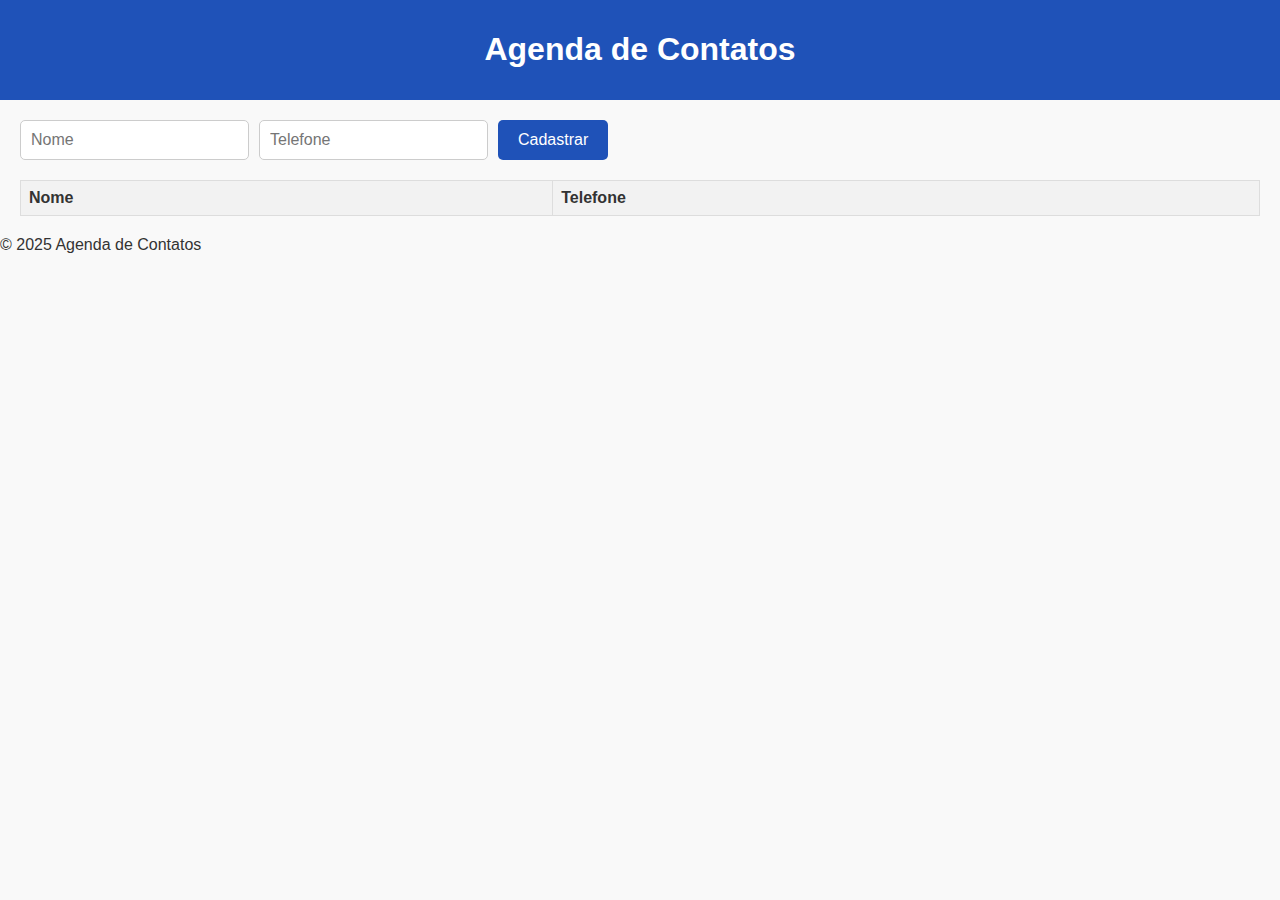
==== tabela_form.html @ 0d43ce64 "Primeiro commit: Adiciona projeto da agenda de contatos" ====
<!DOCTYPE html>
<html lang="pt-br">
<head>
    <meta charset="UTF-8">
    <meta name="viewport" content="width=device-width, initial-scale=1.0">
    <title>Agenda de Contatos</title>
    <link rel="stylesheet" href="style.css">
</head>
<body>
    <header>
        <h1>Agenda de Contatos</h1>
    </header>

    <main>
        <form id="form-agenda">
            <input type="text" id="nome" placeholder="Nome" required>
            <input type="tel" id="telefone" placeholder="Telefone" required>
            <button type="button" id="btn-cadastrar">Cadastrar</button>
        </form>

        <table id="tabela-contatos">
            <thead>
                <tr>
                    <th>Nome</th>
                    <th>Telefone</th>
                </tr>
            </thead>
            <tbody>
                <!-- Contatos serão adicionados dinamicamente aqui -->
            </tbody>
        </table>
    </main>

    <footer>
        &copy; 2025 Agenda de Contatos
    </footer>

    <script src="script.js"></script>
</body>
</html>
---- style.css ----
body {
    font-family: Arial, sans-serif;
    margin: 0;
    padding: 0;
    background-color: #f9f9f9;
    color: #333;
}

header {
    background-color: #1f52b8;
    color: white;
    padding: 10px;
    text-align: center;
}

main {
    padding: 20px;
}

form {
    margin-bottom: 20px;
    display: flex;
    gap: 10px;
}

input {
    padding: 10px;
    border: 1px solid #ccc;
    border-radius: 5px;
    font-size: 1rem;
}

button {
    padding: 10px 20px;
    border: none;
    background-color: #1f52b8;
    color: white;
    font-size: 1rem;
    border-radius: 5px;
    cursor: pointer;
}

button:hover {
    background-color: #1f52b8;
}

table {
    width: 100%;
    border-collapse: collapse;
    margin-top: 20px;
}

th, td {
    border: 1px solid #ddd;
    padding: 8px;
    text-align: left;
}

th {
    background-color: #f2f2f2;
}
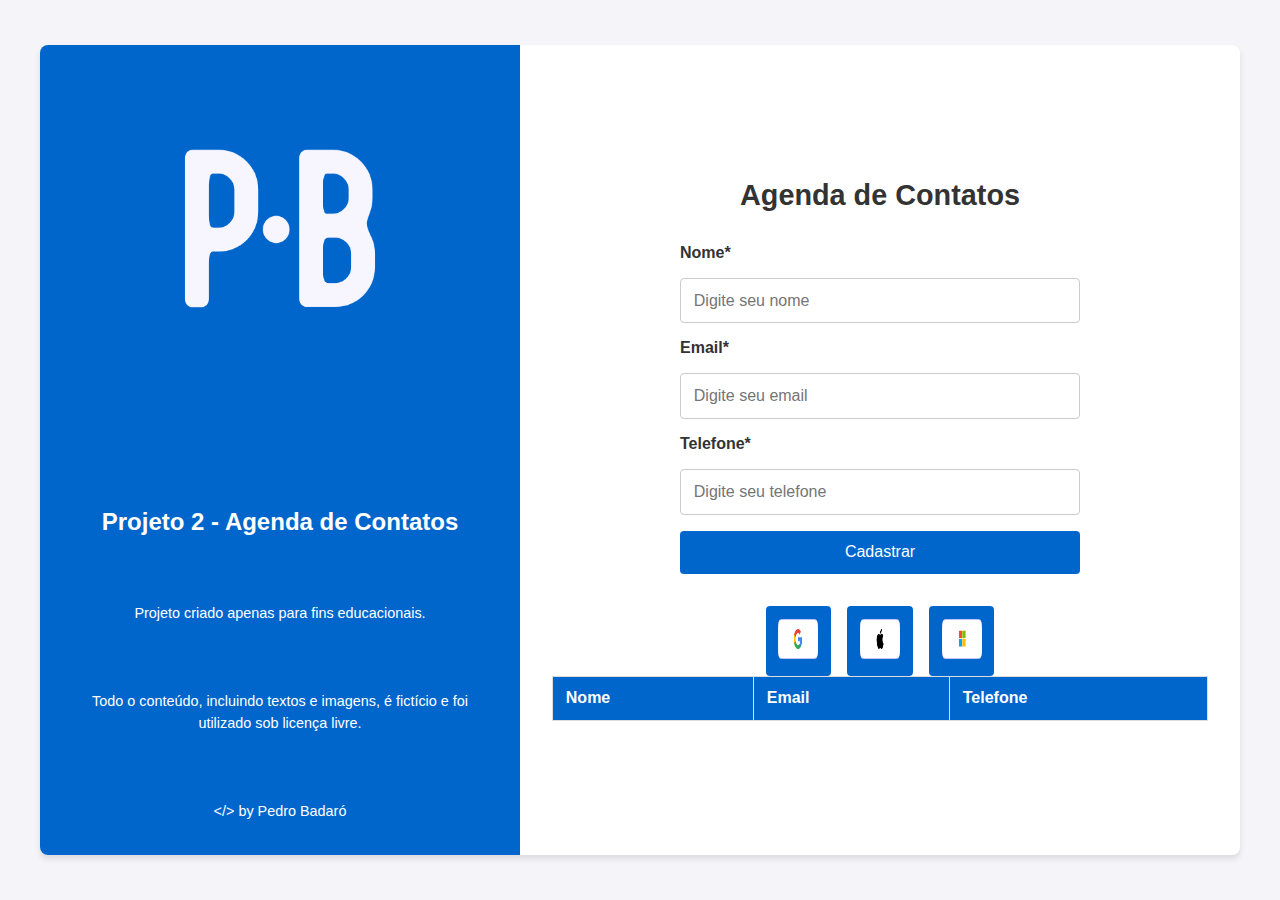
==== commit 35429042: "Versão final do projeto Agenda de Contatos" ====
--- a/tabela_form.html
+++ b/tabela_form.html
@@ -7,34 +7,66 @@
     <link rel="stylesheet" href="style.css">
 </head>
 <body>
-    <header>
-        <h1>Agenda de Contatos</h1>
-    </header>
+    <div class="container">
+        <!-- Sidebar -->
+        <aside class="sidebar">
+            <img src="Imagens/PB-branco.png" alt="Logo PB" class="logo">
+            <h2>Projeto 2 - Agenda de Contatos</h2>
+            <p>Projeto criado apenas para fins educacionais.</p>
+            <p>Todo o conteúdo, incluindo textos e imagens, é fictício e foi utilizado sob licença livre.</p>
+            <p>&lt;/&gt; by Pedro Badaró</p>
+        </aside>
 
-    <main>
-        <form id="form-agenda">
-            <input type="text" id="nome" placeholder="Nome" required>
-            <input type="tel" id="telefone" placeholder="Telefone" required>
-            <button type="button" id="btn-cadastrar">Cadastrar</button>
-        </form>
+        <!-- Formulário e Conteúdo -->
+        <main class="content">
+            <header>
+                <h1>Agenda de Contatos</h1>
+            </header>
 
-        <table id="tabela-contatos">
-            <thead>
-                <tr>
-                    <th>Nome</th>
-                    <th>Telefone</th>
-                </tr>
-            </thead>
-            <tbody>
-                <!-- Contatos serão adicionados dinamicamente aqui -->
-            </tbody>
-        </table>
-    </main>
+            <!-- Formulário -->
+            <form id="contact-form">
+                <label for="name">Nome*</label>
+                <input type="text" id="name" name="name" placeholder="Digite seu nome" required>
 
-    <footer>
-        &copy; 2025 Agenda de Contatos
-    </footer>
+                <label for="email">Email*</label>
+                <input type="email" id="email" name="email" placeholder="Digite seu email" required>
 
+                <label for="phone">Telefone*</label>
+                <input type="tel" id="phone" name="phone" placeholder="Digite seu telefone" required>
+
+                <button type="submit" id="submit-btn">Cadastrar</button>
+            </form>
+
+            <!-- Botões Sociais -->
+            <div class="social-buttons">
+                <button class="social-btn">
+                    <img src="Imagens/botao-google.png" alt="Google">
+                </button>
+                <button class="social-btn">
+                    <img src="Imagens/botao-apple.png" alt="Apple">
+                </button>
+                <button class="social-btn">
+                    <img src="Imagens/botao-microsoft.png" alt="Microsoft">
+                </button>
+            </div>
+
+            <!-- Tabela -->
+            <section id="contact-list">
+                <table>
+                    <thead>
+                        <tr>
+                            <th>Nome</th>
+                            <th>Email</th>
+                            <th>Telefone</th>
+                        </tr>
+                    </thead>
+                    <tbody id="contact-table-body">
+                        <!-- Os contatos cadastrados aparecerão aqui -->
+                    </tbody>
+                </table>
+            </section>
+        </main>
+    </div>
     <script src="script.js"></script>
 </body>
 </html>
--- a/style.css
+++ b/style.css
@@ -1,61 +1,160 @@
-body {
-    font-family: Arial, sans-serif;
+/* Estilos Gerais */
+* {
     margin: 0;
     padding: 0;
-    background-color: #f9f9f9;
+    box-sizing: border-box;
+    font-family: 'Roboto', sans-serif;
+}
+
+body {
+    display: flex;
+    justify-content: center;
+    align-items: center;
+    height: 100vh;
+    background-color: #f4f4f9;
     color: #333;
 }
 
-header {
-    background-color: #1f52b8;
-    color: white;
-    padding: 10px;
-    text-align: center;
+.container {
+    display: flex;
+    max-width: 1200px;
+    width: 100%;
+    height: 90vh;
+    background-color: white;
+    box-shadow: 0 4px 6px rgba(0, 0, 0, 0.1);
+    border-radius: 8px;
+    overflow: hidden;
 }
 
-main {
-    padding: 20px;
+/* Estilo da Lateral Azul */
+.sidebar {
+    background-color: #0066cc;
+    color: white;
+    width: 40%;
+    padding: 2rem;
+    display: flex;
+    flex-direction: column;
+    justify-content: space-between;
+    align-items: center;
+}
+
+.sidebar img {
+    width: 80%;
+    margin-bottom: 2rem;
+}
+
+.sidebar p {
+    text-align: center;
+    font-size: 0.9rem;
+    line-height: 1.5;
+}
+
+.sidebar p span {
+    font-weight: bold;
+}
+
+/* Estilo da Área de Cadastro */
+.content {
+    flex: 1;
+    padding: 2rem;
+    display: flex;
+    flex-direction: column;
+    justify-content: center;
+}
+
+h1 {
+    text-align: center;
+    margin-bottom: 2rem;
+    font-size: 1.8rem;
+    color: #333;
 }
 
 form {
-    margin-bottom: 20px;
     display: flex;
-    gap: 10px;
+    flex-direction: column;
+    gap: 1rem;
+    max-width: 400px;
+    width: 100%;
+    margin: 0 auto;
+}
+
+label {
+    font-size: 1rem;
+    font-weight: bold;
+    color: #333;
 }
 
 input {
-    padding: 10px;
+    width: 100%;
+    padding: 0.8rem;
+    font-size: 1rem;
     border: 1px solid #ccc;
-    border-radius: 5px;
-    font-size: 1rem;
+    border-radius: 4px;
+    transition: border-color 0.3s;
+}
+
+input:focus {
+    border-color: #0066cc;
+    outline: none;
 }
 
 button {
-    padding: 10px 20px;
+    padding: 0.8rem;
+    font-size: 1rem;
+    background-color: #0066cc;
+    color: white;
     border: none;
-    background-color: #1f52b8;
-    color: white;
-    font-size: 1rem;
-    border-radius: 5px;
+    border-radius: 4px;
     cursor: pointer;
+    transition: background-color 0.3s;
 }
 
 button:hover {
-    background-color: #1f52b8;
+    background-color: #005bb5;
+}
+
+/* Estilo da Tabela */
+.table-container {
+    margin-top: 2rem;
+    overflow-x: auto;
 }
 
 table {
     width: 100%;
     border-collapse: collapse;
-    margin-top: 20px;
+    text-align: left;
+}
+
+thead {
+    background-color: #0066cc;
+    color: white;
 }
 
 th, td {
+    padding: 0.8rem;
     border: 1px solid #ddd;
-    padding: 8px;
-    text-align: left;
+    font-size: 1rem;
 }
 
-th {
-    background-color: #f2f2f2;
+tbody tr:nth-child(even) {
+    background-color: #f9f9f9;
 }
+
+/* Botões Sociais */
+.social-buttons {
+    display: flex;
+    justify-content: center;
+    margin-top: 2rem;
+    gap: 1rem;
+}
+
+.social-buttons img {
+    width: 40px;
+    height: 40px;
+    cursor: pointer;
+    transition: transform 0.3s;
+}
+
+.social-buttons img:hover {
+    transform: scale(1.1);
+}
